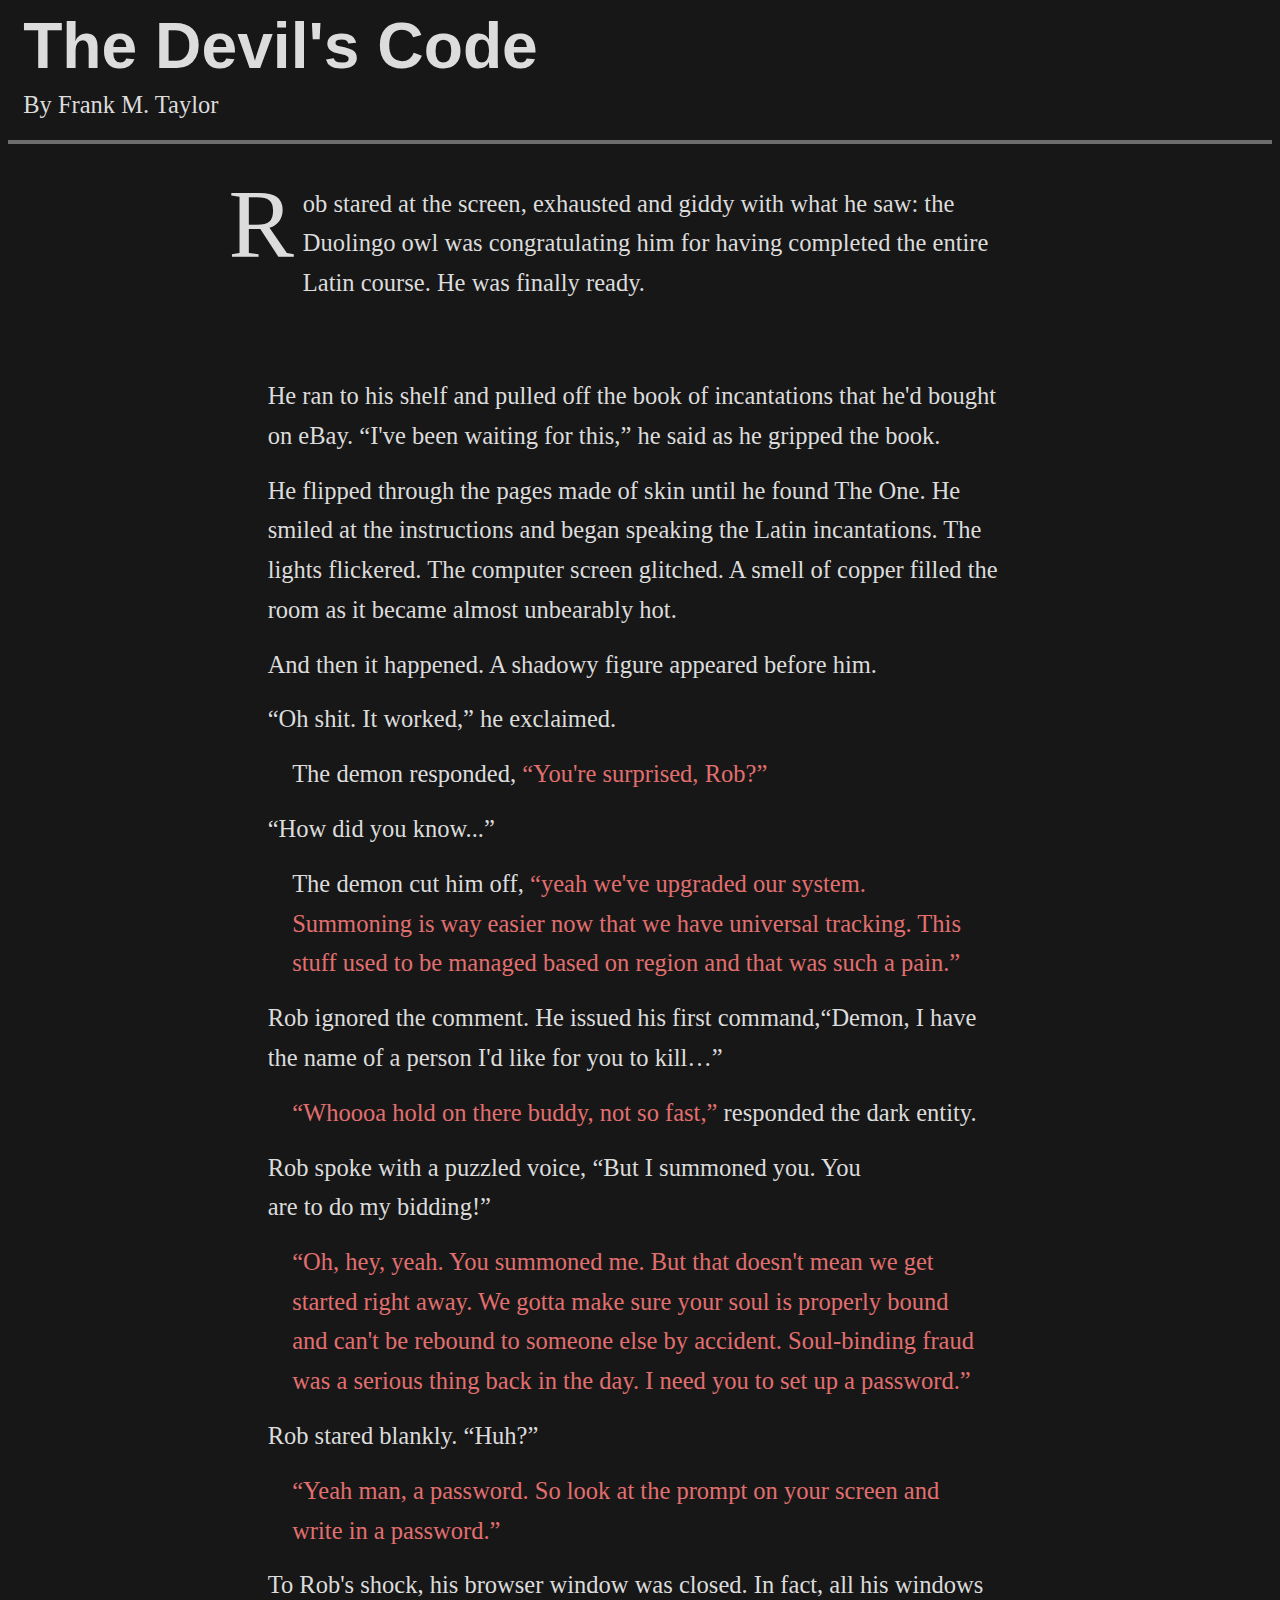
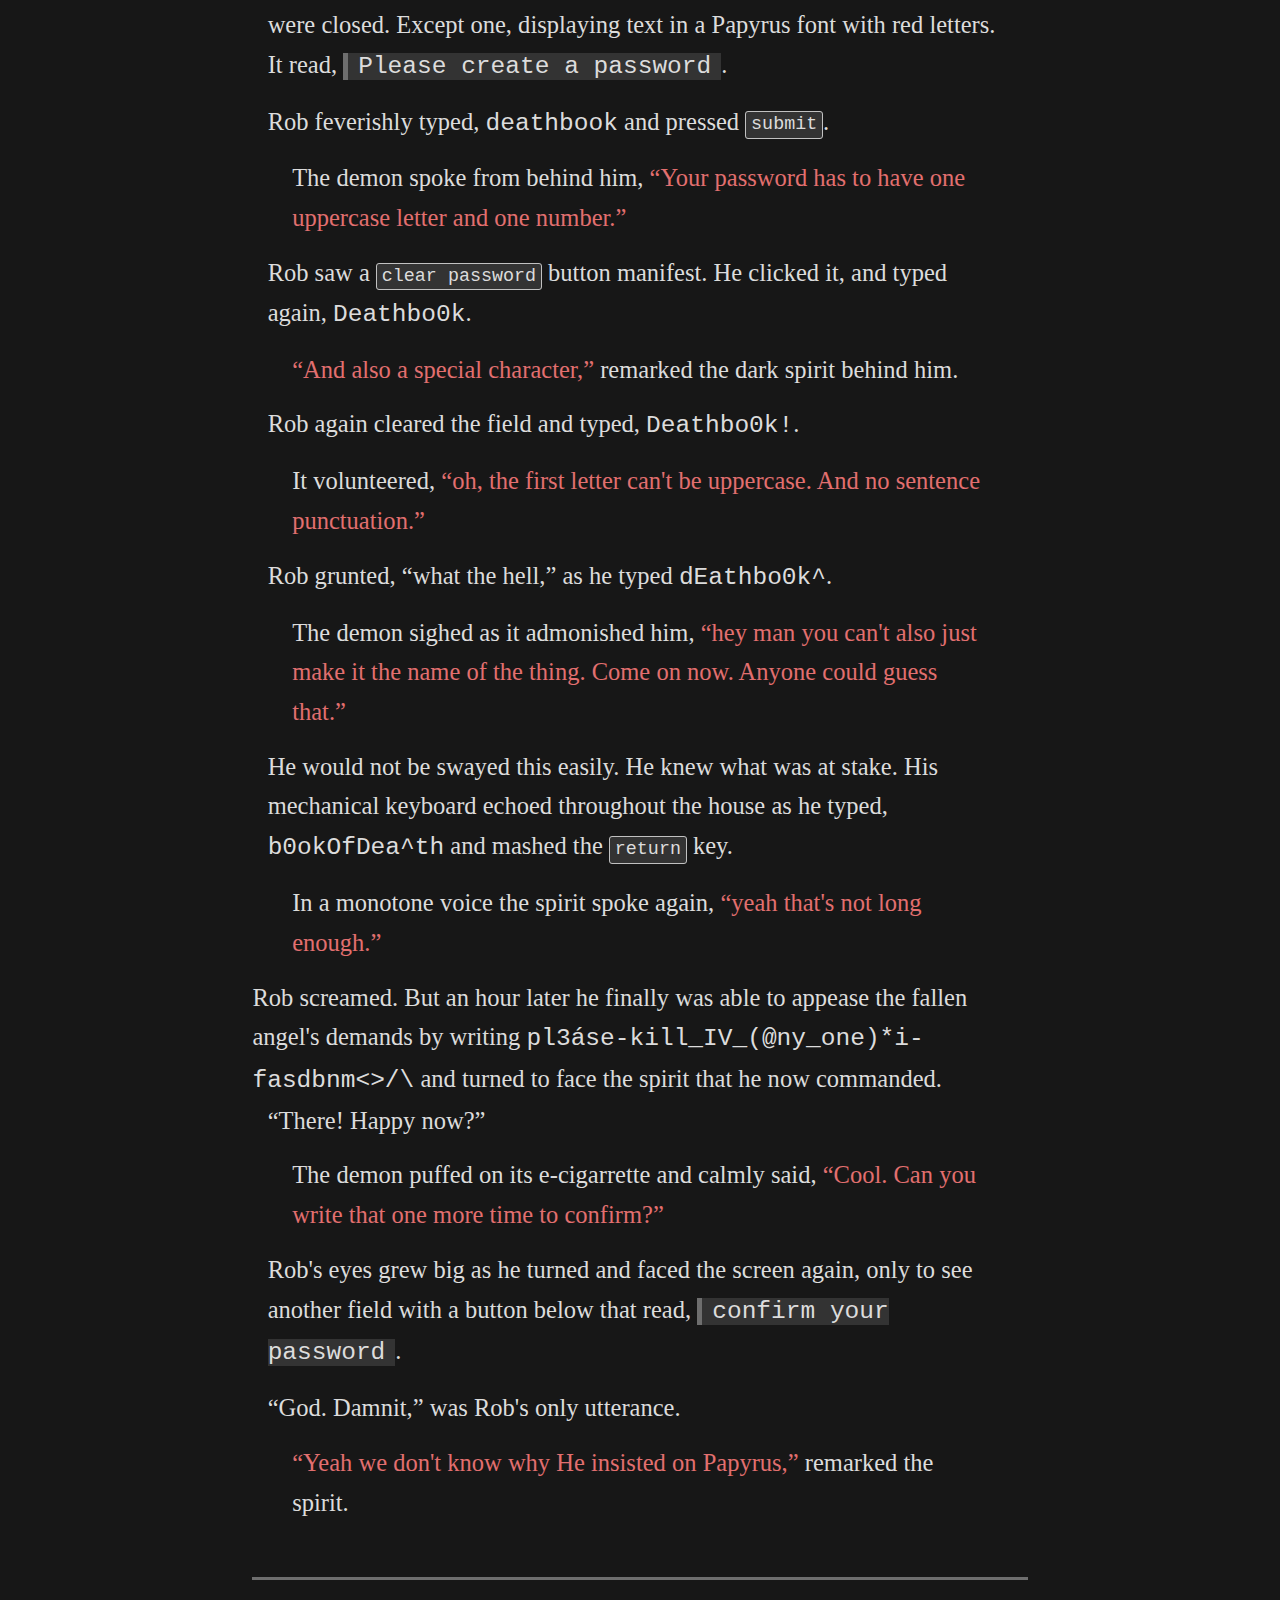
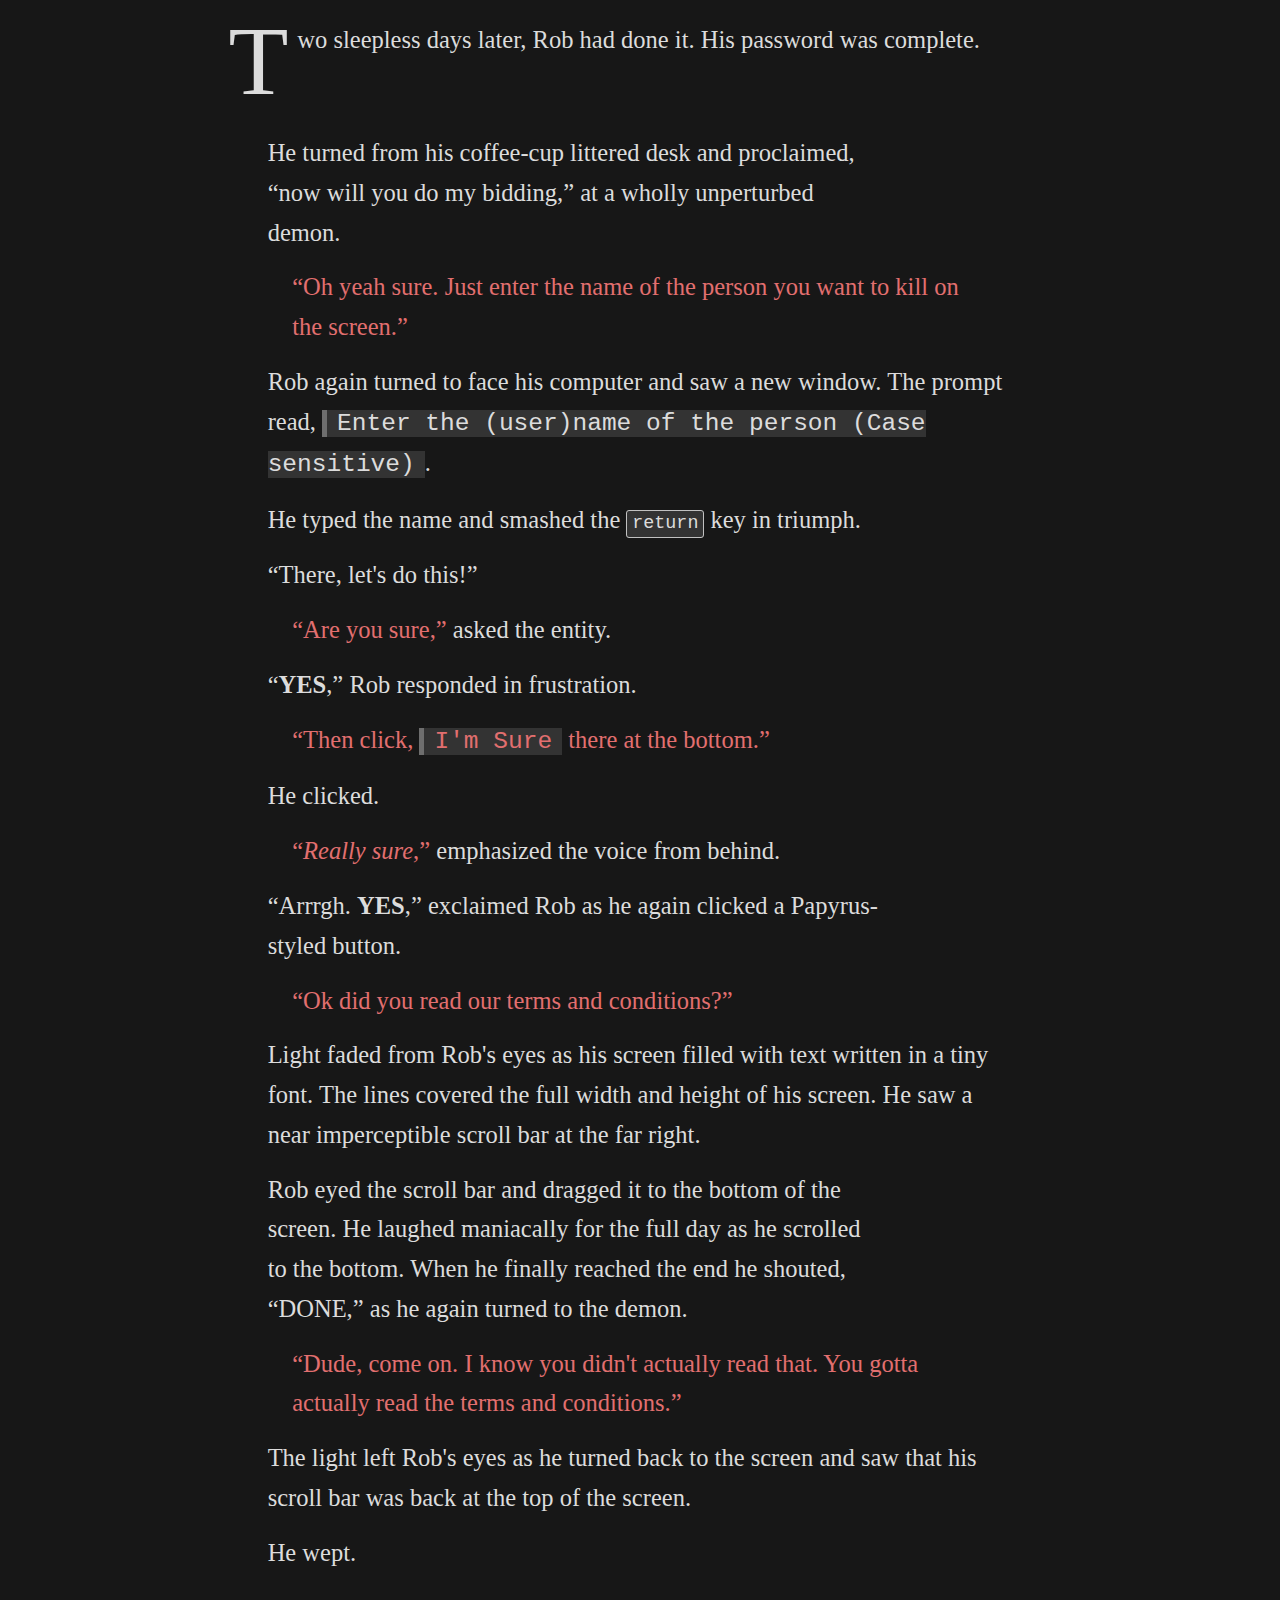
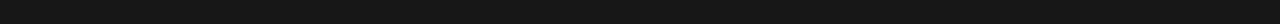
==== the-devils-code/index.html @ 867f1b83 "adds stories with styles" ====
<!DOCTYPE html>
<html lang="en">
    <head>
        <title>The Devil's Code | A short story | Frank M. Taylor</title>
        <link rel="stylesheet" href="/assets/main.css" />
        <link rel="stylesheet" href="/assets/devils-code.css" />

        <!-- Google tag (gtag.js) -->
        <script async src="https://www.googletagmanager.com/gtag/js?id=G-2Q5PYZMC2J"></script>
        <script>
        window.dataLayer = window.dataLayer || [];
        function gtag(){dataLayer.push(arguments);}
        gtag('js', new Date());

        gtag('config', 'G-2Q5PYZMC2J');
        </script>

    </head>
    <body>
        <header class="g-header">
            <hgroup class="g-header__group">
                <h1 class="g-header__title">The Devil's Code</h1>
                <p class="g-header__author">By Frank M. Taylor</p>
                <script data-name="BMC-Widget" data-cfasync="false" src="https://cdnjs.buymeacoffee.com/1.0.0/widget.prod.min.js" data-id="paceaux" data-description="Support me on Buy me a coffee!" data-message="Moar dream juice plz" data-color="#e26f6f" data-position="Right" data-x_margin="12" data-y_margin="12"></script>

            </hgroup>
        </header>
        <main class="main">
            <section class="story">
                <article class="story__part story__part--1">
                    <p>Rob stared at the screen, exhausted and giddy with what he saw: the Duolingo owl was congratulating him for having completed the entire Latin course. He was finally ready. </p>
                    <p>He ran to his shelf and pulled off the book of incantations that he'd bought on eBay. <q>I've been waiting for this,</q> he said as he gripped the book. </p>
                    <p>He flipped through the pages made of skin until he found The One. He smiled at the instructions and began speaking the Latin incantations. The lights flickered. The computer screen glitched. A smell of copper filled the room as it became almost unbearably hot. </p>
                    <p>And then it happened. A shadowy figure appeared before him.</p>
                    <p class="story__dialog story__dialog--rob"><q>Oh shit. It worked,</q> he exclaimed.</p>
                    <p class="story__dialog story__dialog--demon">The demon responded, <q>You're surprised, Rob?</q></p>
                    <p class="story__dialog story__dialog--rob"><q>How did you know...</q></p>
                    <p class="story__dialog story__dialog--demon">The demon cut him off, <q>yeah we've upgraded our system. Summoning is way easier now that we have universal tracking. This stuff used to be managed based on region and that was such a pain.</q></p>
                    <p>Rob ignored the comment. He issued his first command,<q>Demon, I have the name of a person I'd like for you to kill&hellip;</q></p>
                    <p class="story__dialog story__dialog--demon"><q>Whoooa hold on there buddy, not so fast,</q> responded the dark entity. </p>
                    <p class="story__dialog story__dialog--rob">Rob spoke with a puzzled voice, <q>But I summoned you. You are to do my bidding!</q></p>
                    <p class="story__dialog story__dialog--demon"><q>Oh, hey, yeah. You summoned me. But that doesn't mean we get started right away. We gotta make sure your soul is properly bound and can't be rebound to someone else by accident. Soul-binding fraud was a serious thing back in the day. I need you to set up a password.</q></p>
                    <p class="story__dialog story__dialog--rob">
                    Rob stared blankly. <q>Huh?</q>
                    </p>
                    <p class="story__dialog story__dialog--demon">
                    <q>Yeah man, a password. So look at the prompt on your screen and write in a password.</q>
                    </p>
                    <p>
                    To Rob's shock, his browser window was closed. In fact, all his windows were closed. Except one, displaying text in a Papyrus font with red letters. It read, <samp>Please create a password</samp>.
                    </p>
                    <p>
                    Rob feverishly typed, <code>deathbook</code> and pressed <kbd>submit</kbd>. 
                    </p>

                    <p class="story__dialog story__dialog--demon"">
                    The demon spoke from behind him, <q>Your password has to have one uppercase letter and one number.</q>
                    </p>

                    <p>
                    Rob saw a <kbd>clear password</kbd> button manifest. He clicked it, and typed again, <code>Deathbo0k</code>.
                    </p>

                    <p class="story__dialog story__dialog--demon"">
                    <q>And also a special character,</q> remarked the dark spirit behind him. 
                    </p>

                    <p>
                    Rob again cleared the field and typed, <code>Deathbo0k!</code>.
                    </p>

                    <p class="story__dialog story__dialog--demon">
                    It volunteered, <q>oh, the first letter can't be uppercase. And no sentence punctuation.</q>
                    </p>

                    <p class="story__dialog story__dialog--rob">
                    Rob grunted, <q>what the hell,</q> as he typed <code>dEathbo0k^</code>.
                    </p>

                    <p class="story__dialog story__dialog--demon">
                    The demon sighed as it admonished him, <q>hey man you can't also just make it the name of the thing. Come on now. Anyone could guess that.</q>
                    </p>

                    <p>
                    He would not be swayed this easily. He knew what was at stake. His mechanical keyboard echoed throughout the house as he typed, <code>b0okOfDea^th</code> and mashed the <kbd>return</kbd> key. 
                    </p>

                    <p class="story__dialog story__dialog--demon">
                    In a monotone voice the spirit spoke again, <q>yeah that's not long enough.</q>
                    </p>

                    Rob screamed. But an hour later he finally was able to appease the fallen angel's demands by writing <code>pl3áse-kill_IV_(@ny_one)*i-fasdbnm<>/\</code> and turned to face the spirit that he now commanded. 

                    <p class="story__dialog story__dialog--rob">
                    <q>There! Happy now?</q>
                    </p>

                    <p class="story__dialog story__dialog--demon">
                    The demon puffed on its e-cigarrette and calmly said, <q>Cool. Can you write that one more time to confirm?</q>
                    </p>
                    <p>
                    Rob's eyes grew big as he turned and faced the screen again, only to see another field with a button below that read, <samp>confirm your password</samp>.
                    </p>
                    <p>
                    <q>God. Damnit,</q> was Rob's only utterance. 
                    </p>
                    <p class="story__dialog story__dialog--demon">
                    <q>Yeah we don't know why He insisted on Papyrus,</q> remarked the spirit. 
                    </p>
                    </article>
                    <article class="story__part story__part--2">
                    <p>
                        Two sleepless days later, Rob had done it. His password was complete. 
                    </p>
                    <p class="story__dialog story__dialog--rob">
                        He turned from his coffee-cup littered desk and proclaimed, <q>now will you do my bidding,</q> at a wholly unperturbed demon. 

                    </p>
                    <p class="story__dialog story__dialog--demon">
<q>Oh yeah sure. Just enter the name of the person you want to kill on the screen.</q>

                    </p>
                    <p>
Rob again turned to face his computer and saw a new window. The prompt read, <samp>Enter the (user)name of the person (Case sensitive)</samp>.

                    </p>
                    <p>
He typed the name and smashed the <kbd>return</kbd> key in triumph. 

                    </p>
                    <p class="story__dialog story__dialog--rob">
<q>There, let's do this!</q>
                    </p>
                    <p class="story__dialog story__dialog--demon">
<q>Are you sure,</q> asked the entity. 
                    </p>
                    <p class="story__dialog story__dialog--rob">
<q><strong>YES</strong>,</q> Rob responded in frustration.
                    </p>
                    <p class="story__dialog story__dialog--demon">
<q>Then click, <samp>I'm Sure</samp> there at the bottom.</q>
                    </p>
                    <p>
He clicked. 
                    </p>
                    <p class="story__dialog story__dialog--demon">
<q><em>Really sure</em>,</q> emphasized the voice from behind.

                    </p>
                    <p class="story__dialog story__dialog--rob">
<q>Arrrgh. <b>YES</b>,</q> exclaimed Rob as he again clicked a Papyrus-styled button. 
                    </p>
                    <p class="story__dialog story__dialog--demon">
<q>Ok did you read our terms and conditions?</q>

                    </p>
                    <p>
Light faded from Rob's eyes as his screen filled with text written in a tiny font. The lines covered the full width and height of his screen. He saw a near imperceptible scroll bar at the far right.
                    </p>
                    <p class="story__dialog story__dialog--rob">
Rob eyed the scroll bar and dragged it to the bottom of the screen.  He laughed maniacally for the full day as he scrolled to the bottom. When he finally reached the end he shouted, <q>DONE,</q> as he again turned to the demon. 

                    </p>
                    <p class="story__dialog story__dialog--demon">
<q>Dude, come on. I know you didn't actually read that. You gotta actually read the terms and conditions.</q>

                    </p>
                    <p>
The light left Rob's eyes as he turned back to the screen and saw that his scroll bar was back at the top of the screen.

                    </p>
                    <p>
He wept. 

                    </p>
                </article>
            </section>
        </main>
        <footer class="g-footer">
            <small>Copyright and all rights reserved.</small>
        </footer>
    </body>

</html>
---- assets/main.css ----
:root {
/*===== 
    #Color #Palette #Variables
    Variables follow convention found here: https://codepen.io/paceaux/pen/XdxQza
    Color is a dark, dark gray rgb (55, 55, 55). All grays and base line styles are multiples of this
    Using a "base value", all colors are a multiple of 55
=====*/
    --colorNeutralDarker: rgb(55,55,55);                    /*base:           #373737;    hsl(22%, 22%, 22%) */
    --colorNeutralDark: rgb(110,110,110);                   /*  base * 2:  #6e6e6e;      hsl(0, 0%, 43%) */
    --colorNeutral: rgb(165,165,165);                       /* base * 3:   #a5a5a5;      hsl(0, 0%, 65%) */
    --colorNeutralLight: rgb(192.5,192.5,192.5);            /*base * 3.5: #c1c1c1;      hsl(0, 0%, 75%) */
    --colorNeutralLighter: rgb(220,220,220);                /*  base * 4:    #dcdcdc;       hsl(0, 0%, 86%) */
    --colorCool: rgb(110,165,220);                          /*   #6ea5dc; hsl(210, 61%, 65%);  */
    --colorCoolDarker: rgb(110,165,193);                    /* #6ea5c1;  hsl (200,40%,59%) */

/*===== 
    #Color #Link #Border #Variables
    Variables follow convention found here: https://gist.github.com/paceaux/8638765e747f5bd6387b721cde99e066#sassscssstylus-naming
=====*/
    --baseTextColor: var(--colorNeutralDarker);
    --baseEditorialTextColor: var(--colorNeutralDark);
    --baseLinkColor: var(--colorCool);
    --baseLinkColorHover: var(--colorCoolDarker);
    --baseInlineBorderColor: var(--colorNeutralLight);

    --baseTextLineColor: var(--baseTextColor);
    --alertTextLineColor: rgb(255, 0, 0);

    --baseQuoteBackgroundColor: 165, 165, 165, ;

/*===== 
    #LineHeight #Variables
=====*/
    --baseLineHeight: 1.618;
    --smallLineHeight: 1.2;

/*===== 
    #Body #Size #Paragraph #content-flow #Variables
=====*/
    --biggestTextSize:  1.3em;
    --biggerTextSize: 1.2em;
    --bigTextSize: 1.1em;
    --baseTextSize: 1em;
    --smallTextSize: .8em;
    --smallerTextSize: .75em;
    --smallestTextSize: .618em;

/*===== 
    #Heading #Title #Size #Variables
    The small title sizes use the big text sizes; so they overlap
    They're here, though, so that, if desired, we can deviate and not have them overlap
=====*/
    --biggestTitleSize: 2.617924em; /* (16 x 1.618) x 1.618 */
    --bigTitleSize: 1.618em;
    --baseTitleSize: 1.5em;
    --smallTitleSize: var(--biggestTextSize);
    --smallerTitleSize: var(--biggerTextSize);
    --smallestTitleSize: var(--bigTextSize);

/*===== 
    #Spacing #Text #Size #Variables
    rem for left-right, for consistent alignment.
    em for top/bottom, so the spacing is relative to font-size  
=====*/
    --bigSpacingHorizontal: 1.618rem;
    --baseSpacingHorizontal: .618rem;

    --bigSpacingVertical: 1.618em;
    --baseSpacingVertical: .618em;

/*===== 
    #Font #FontFamilies #Typeface #Code #Heading #Paragraphs #Variables
    base is meant to be what's applied to the majority of body copy
    title could also be called "headline", but would be  w/ other vars
=====*/
    --baseFontFamily: Georgia, 'Times New Roman', serif;
    --titleFontFamily: Helvetica, Arial, sans-serif;
    --codeFontFamily: monospace;

/*===== 
    #Font #Weight #Variables
    though font-weight ranges from 100 - 900, "normal" is 400 and the ends
         are a difference of 300 .
    So the "est" weights are the extremes, with room to add 
        light, lighter, heavy, heavier. 
    Recommend adding "ultra" if the weight is > 700
=====*/
    --lightestFontWeight: 100;
    --baseFontWeight: 400;
    --heaviestFontWeight: 700;

/*===== 
    #font #style #Variables
    Oblique will use the existing font and put the glyphs at an angle
    Alternate will look for a font labelled with an italic face
    If the browser doesn't have a labelled italic font, it synthesizes oblique
=====*/
    --shiftedFontVoice: oblique 15deg;
    --baseFontVoice: normal;
    --alternateFontVoice: italic;

/*===== 
    #font #quotes #border #Variables
    These are the default quotes for English. Change these quotes-as needed for other languages
    "secondary" quotes are nested quotes. e.g. <blockquote><blockquote>
    the CSS properties 'open-quote', 'close-quote' will use the primary open and primary close quotes listed here
=====*/
    --baseTextQuotes: "\201C""\201D""\2018""\2019"; /*Primary open, primary close, secondary open, secondary close*/
    --baseQuoteBorder: 10px solid var(--colorNeutralLighter);
    --smallQuoteBorder: 5px solid var(--colorNeutralLight);

/*===== 
    #font #text #interactions #Variables
    Interactions could/should include
        idle: not being used, but an indicator that it can be
        interest: a user has shown desire to interact (e.g. hover or focus)
        active: a user is currently interacting
=====*/
    --idleTextLineStyle: dotted;
    --activeTextLineStyle: solid;
    --idleTextDecoration: var(--idleTextLineStyle) underline 2px;
}

html {
    color: var(--baseTextColor);
    font-family: var(--baseFontFamily);
    font-size: calc(.5vw + 1rem); /* the font-size can scale up as the browser window gets larger, but doesn't get hard to read when the browser window shrinks*/
    line-height: var(--baseLineHeight);
}


/*=====
  #Everything
=====*/

h1,
h2,
h3,
h4,
h5,
h6,
p,
ul,
ol,
dl,
pre {
    line-height: var(--baseLineHeight);
    margin: 0 var(--baseSpacingHorizontal);
}


/*=====
  #Headings
=====*/

h1,
h2,
h3,
h4,
h5,
h6 {
    font-family: var(--titleFontFamily);
    font-weight: var(--heaviestFontWeight);
    line-height: var(--smallLineHeight);
    margin-bottom: calc(1.618vmin - 1vmax + .35em); /* increases margin as screen width gets smaller */
}

h1 {
    font-size: var(--biggestTitleSize);
}

h2 {
    font-size: var(--bigTitleSize);
}

h3 {
    font-size: var(--baseTitleSize);
}

h4 {
    font-size: var(--smallTitleSize);
}

h5 {
    font-size: var(--smallerTitleSize);
}

h6 {
    font-size: var(--smallestTitleSize);
}


/*=====
  #Lists
=====*/

ul,
ol,
dl,
menu {
    padding: var(--baseSpacingVertical) var(--baseSpacingHorizontal);
}

li {
    text-indent: -.9em; /*this brings the left text aligned with the text of a <dd> element*/
    line-height: var(--baseLineHeight);
    padding: 0;
    margin: 0 0 0 var(--baseSpacingHorizontal);
}

li {
    list-style-position: inside;
}

nav li,
menu li {
    text-indent: 0;
    list-style-type: none;
    margin: 0;
}

dt {
    text-indent: calc(-1 * var(--baseSpacingHorizontal));
}

dd {
    margin: 0;
    padding: 0 var(--baseSpacingHorizontal);
}


/*=====
  #Paragraphs #Blocks
=====*/

hr {
    color: var(--colorNeutral);
    border-width: .0625em;
    border-style: solid;
    margin: var(--bigSpacingVertical) var(--baseSpacingHorizontal);
}

p,
blockquote {
    line-height: var(--baseLineHeight);
}

p {
    font-size: var(--baseTextSize);
    margin-bottom: var(--baseSpacingVertical);
}

blockquote,
q {
    quotes: var(--baseTextQuotes);
}

blockquote::before,
q::before {
    content: open-quote;
}

/* Credit where it's due:
    https://css-tricks.com/snippets/css/simple-and-nice-blockquote-styling/
*/
blockquote {
    background: rgba(var(--baseQuoteBackgroundColor) 0.15);
    border-left: var(--baseQuoteBorder);
    margin: var(--bigSpacingVertical) var(--baseSpacingHorizontal);
    padding: var(--baseSpacingVertical) var(--baseSpacingHorizontal);
}

blockquote::before,
blockquote::after {
    color: var(--colorNeutralLight);
    font-size: 4em;
    line-height: 0.1em;
    vertical-align: -0.5em;
}

blockquote::before {
    margin-right: var(--baseSpacingHorizontal);
}

blockquote::after {
    content: no-close-quote;
}

q::after {
    content: close-quote;
}


/*=====
  #Content-Flow
=====*/

em,
i,
cite {
    font-style: var(--alternateFontVoice);
}

strong,
b {
    font-weight: var(--heaviestFontWeight);
}

cite {
    display: block;
    text-align: right;
}

small,
sub,
sup {
    font-size: var(--smallestTextSize);
    line-height: 1;
}

sub {
    vertical-align: sub;
}

sup {
    vertical-align: super;
}


/*=====
  #Content-Flow #editorial
=====*/

s,
strike,
del,
ins {
    color: var(--baseEditorialTextColor);
}

s,
strike,
del {
    text-decoration: line-through;
}

ins,
del {
    background-color: rgba(220, 220, 220, 0.25);
}

ins {
    text-decoration: none;
}

/* U is for misspelled words. Invite user to make a correction */
u {
    text-decoration: var(--idleTextDecoration);
    text-decoration-color: var(--alertTextLineColor);
}

/*
mark and selection should be different so user knows which one they've selected.
*/

/* hue: 120, saturation: 44%, lightness: 75%  */
mark {
    background-color: rgba(165, 220, 165, 0.9);
}

/*hue: 180, saturation: 44%, lightness: 75%*/
::selection {
    background-color: rgba(165, 220, 220, 0.9);
}

/* Because mark and selection have same saturation and brightenss, a selected <mark> won't stand out
    A hue between 120 and 180 seems to stand out the best in all colorblind tests, too
    hue: 150, saturation: 44%, lightness: 65%
 */
mark::selection {
    background-color: rgba(126, 205, 166, 0.9);
}

/* dfn and dt both do the same thing: denote a term to be defined */
dfn,
dt {
    font-style: var(--shiftedFontVoice);
    font-weight: var(--heaviestFontWeight);
    text-transform: capitalize;
}

abbr {
    text-transform: uppercase;
    text-decoration: none;
}

/* an abbreviation with a title should invite a user to hover over it*/
abbr[title] {
    text-decoration: var(--idleTextDecoration);
}


/*=====
#Content-flow #Code
=====*/

pre,
code,
var,
samp,
data {
    font-family: var(--codeFontFamily);
}

kbd,
samp,
data {
    background-color: rgba(var(--baseQuoteBackgroundColor) 0.2);
}

kbd {
    font-size: var(--smallerTextSize);
    padding: .25ex .5ex;
    border: 1px solid  var(--baseInlineBorderColor);
    border-radius: 3px;
}

/*Treat samp like a mini blockquote. because basically you're quoting what the computer would do*/
samp,
data {
    padding: 0 10px;
}

var,
data {
    font-style: var(--alternateFontVoice);
}

samp {
    border-left: var(--smallQuoteBorder);
}

pre {
    font-size: var(--smallerTextSize);
    line-height: var(--smallLineHeight);
    padding: var(--baseSpacingVertical) var(--baseSpacingHorizontal);
    border: 1px solid var(--baseInlineBorderColor);
    border-radius: 2px;
    overflow: scroll;
}


/*=====
  #Ruby
=====*/

ruby {
    display: ruby;
    position: relative;
    margin:0 .5ex;
    -webkit-ruby-position: before;
    ruby-position: over;
    ruby-position: before;
}

rtc, rbc {
    font-size: inherit;
    line-height: 1;
    ruby-align: start;
}

rt {
    display: ruby-text;
    font-size: .7em;
}

rt + rt {
    margin-left: .5ex;
}

rtc > bdo {
    display: -webkit-ruby-text-container;
    display: ruby-base-container;
}

/*complex ruby for chrome and Edge*/
/*only FF has "complete" ruby support*/
@supports (ruby-align: left) or ( not (display:ruby-base-container))  {

    ruby {
        display:inline-flex;
        flex-direction: column;
        vertical-align: 1em;
        line-height: 1;
    }

    rtc, rt {
        order: -1;
        flex-grow: 1;
        flex-shrink: 0;
    }

    rtc {
        display: inline-flex;
    }
}

/*Edge fixes*/
@supports  ((ruby-align: left)) {

    rtc {
        justify-content: space-between;
    }

    rt {
        display: inline-flex;
    }
}


/*=====
#Links
=====*/

a {
    color: var(--baseLinkColor);
    text-decoration: none;
    border-bottom: 1px var(--idleTextLineStyle) transparent;
    transition: all .3s ease-in-out;
}

a:hover,
a:focus {
    color: var(--baseLinkColorHover);
    border-color: var(--baseLinkColorHover);
    outline: none;
}

a:active {
    border-style: var(--activeTextLineStyle);
}


/*==========
#Table
==========*/

table {
    font-size:  var(--smallTextSize);
}

caption {
    font-size:  var(--baseTextSize);
    text-transform: capitalize;
    font-style: var(--alternateFontVoice);
}

th, td {
    text-align: left;
    vertical-align: middle;
    line-height: var(--smallLineHeight);
    padding: .4em var(--baseSpacingHorizontal);
}

th {
    font-family: var(--titleFontFamily);
    font-weight: var(--heaviestFontWeight);
    font-size: var(--smallTitleSize); /*treat th in a body as h4*/
}

thead th,
tfoot th {
    font-size: var(--baseTitleSize); /*treat th in header/footer as h3*/
}
---- assets/devils-code.css ----
:root {
/*===== 
    #Color #Palette #Variables
    Variables follow convention found here: https://codepen.io/paceaux/pen/XdxQza
    Color is a dark, dark gray rgb (55, 55, 55). All grays and base line styles are multiples of this
    Using a "base value", all colors are a multiple of 55
=====*/
    --colorNeutralDarkest: rgb(23, 23, 23);
                   /* #6ea5c1;  hsl (200,40%,59%) */

/*===== 
    #Color #Link #Border #Variables
    Variables follow convention found here: https://gist.github.com/paceaux/8638765e747f5bd6387b721cde99e066#sassscssstylus-naming
=====*/
    --baseTextColor: var(--colorNeutralLighter);
    --baseEditorialTextColor: var(--colorNeutralLighter);
    --baseLinkColor: var(--colorCool);
    --baseLinkColorHover: var(--colorCoolDarker);
    --baseInlineBorderColor: var(--colorNeutralLight);


    --baseQuoteBackgroundColor: 165, 165, 165, ;

    --baseFontFamily: Georgia, 'Times New Roman', serif;
    --titleFontFamily: Helvetica, Arial, sans-serif;


/*===== 
    #font #quotes #border #Variables
    These are the default quotes for English. Change these quotes-as needed for other languages
    "secondary" quotes are nested quotes. e.g. <blockquote><blockquote>
    the CSS properties 'open-quote', 'close-quote' will use the primary open and primary close quotes listed here
=====*/
    --baseQuoteBorder: 10px solid var(--colorNeutralDarker);
    --smallQuoteBorder: 5px solid var(--colorNeutralDark);


}

html {
    font-size: clamp(1.2rem, calc(.666vw + 1rem), 39px); /* the font-size can scale up as the browser window gets larger, but doesn't get hard to read when the browser window shrinks*/
}

blockquote,
q {
    quotes: var(--baseTextQuotes);
}

blockquote::before,
q::before {
    content: open-quote;
}

blockquote {
    background: rgba(var(--baseQuoteBackgroundColor) 0.15);
    border-left: var(--baseQuoteBorder);
    margin: var(--bigSpacingVertical) var(--baseSpacingHorizontal);
    padding: var(--baseSpacingVertical) var(--baseSpacingHorizontal);
}

blockquote::before,
blockquote::after {
    color: var(--colorNeutralLight);
    font-size: 4em;
    line-height: 0.1em;
    vertical-align: -0.5em;
}

h1, h2, p, q {
    transition: all .2s ease-in-out;
}

body {
    background-color: var(--colorNeutralDarkest);

}
.g-header {
    border-bottom: 4px solid var(--colorNeutralDark);
}

.g-header__title {
    margin-bottom: 0;
}

.g-footer {
    display: flex;
    flex-direction: row;
    justify-content: center;
}

.story {
    margin: 0 1.618rem;
}

@media screen and (min-width: 768px) {
    .story {
        margin: 0 19.1vw;
    }
}
.story__part {
    padding: var(--bigSpacingVertical) 0;
}
.story__part:nth-child(n+2) {
    border-top: 3px solid var(--colorNeutralDark);
}

.story__part p:first-child {
    font-size: var(--largerTextSize);
    margin-bottom: 3em;
}


.story__part p:first-child:first-letter {
  font-size: 4em;
  vertical-align: middle;

}

@media screen and (min-width: 768px) {
    .story__part p:first-child:first-letter {
    float: left;
    line-height: 0.65;
    margin: 0.1em 0.2ex 0.1em -1.6rem
    }
}

.story__dialog--rob {
    margin-right: 6rem;
}

.story__dialog--demon {
    margin-left: var(--bigSpacingHorizontal);
    margin-right: var(--bigSpacingHorizontal);
}

.story__dialog--demon q {
    color: hsl(0, 66%, 66%);
}
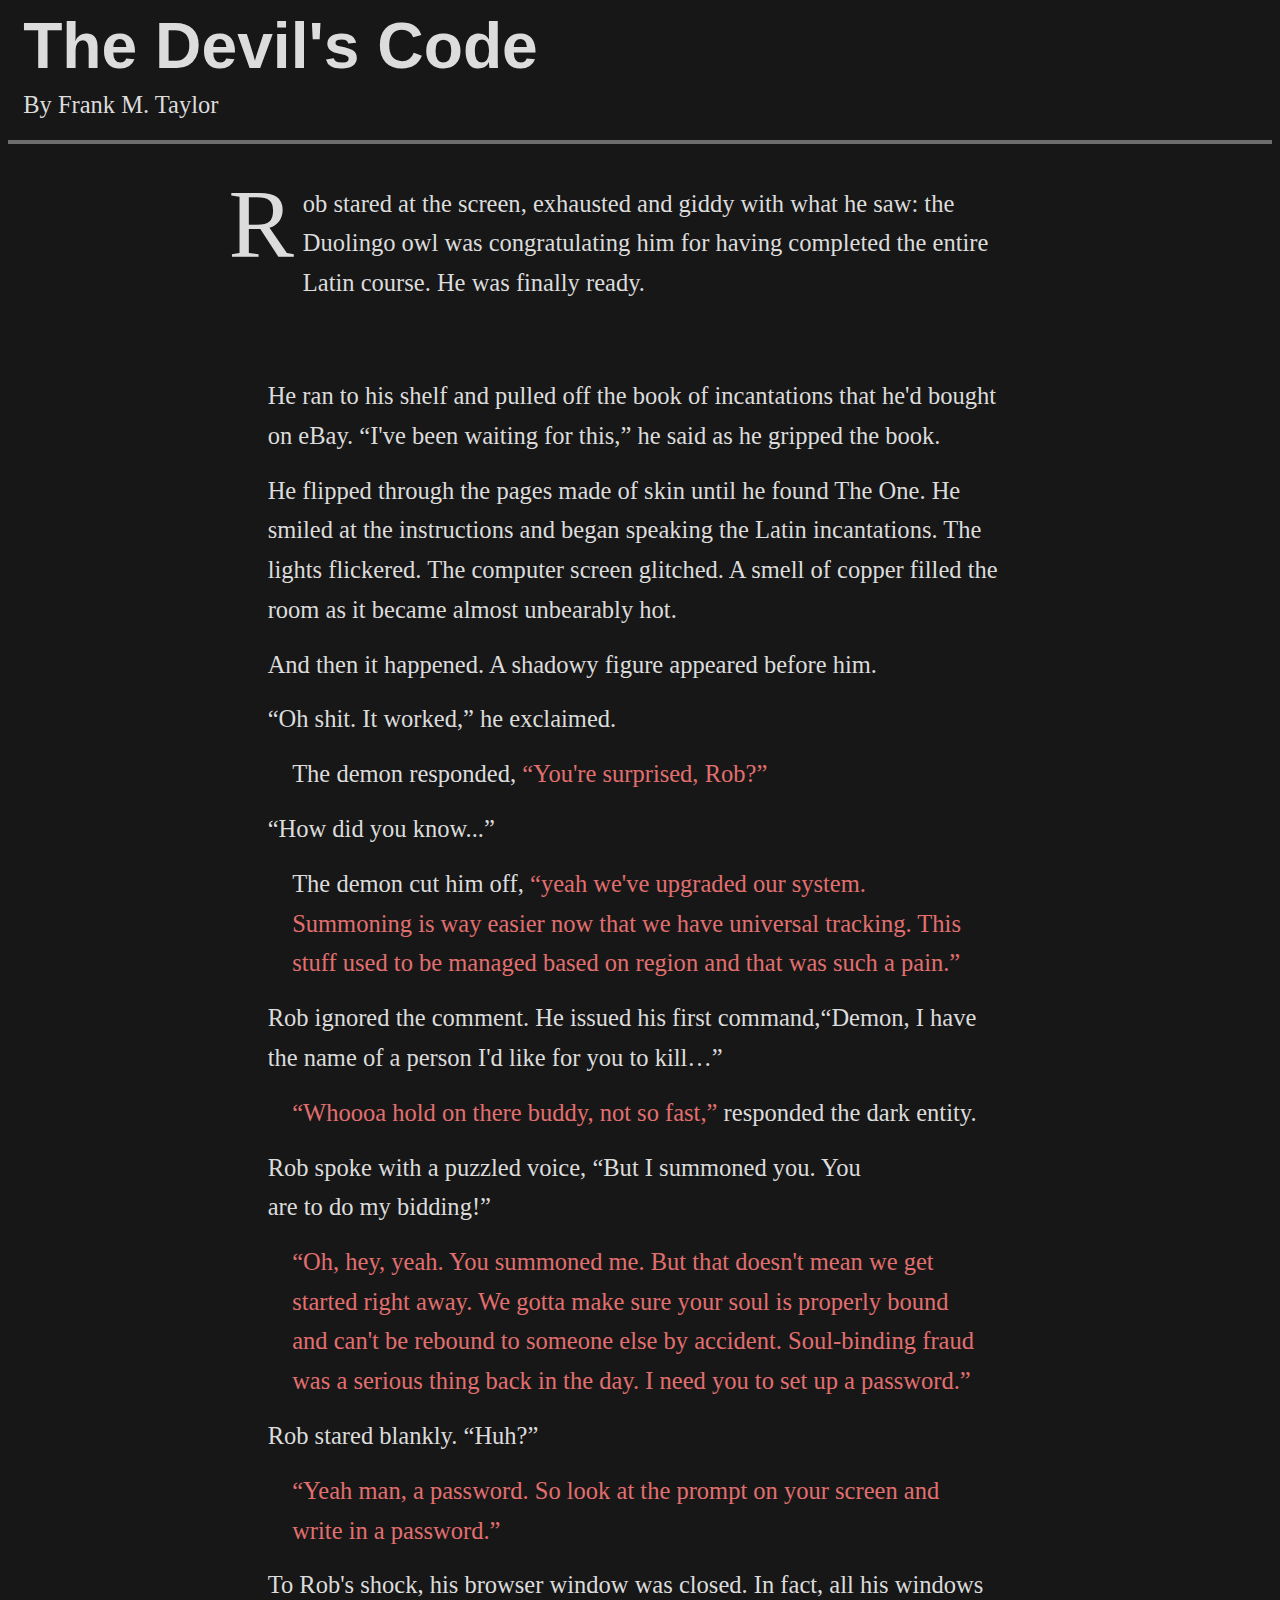
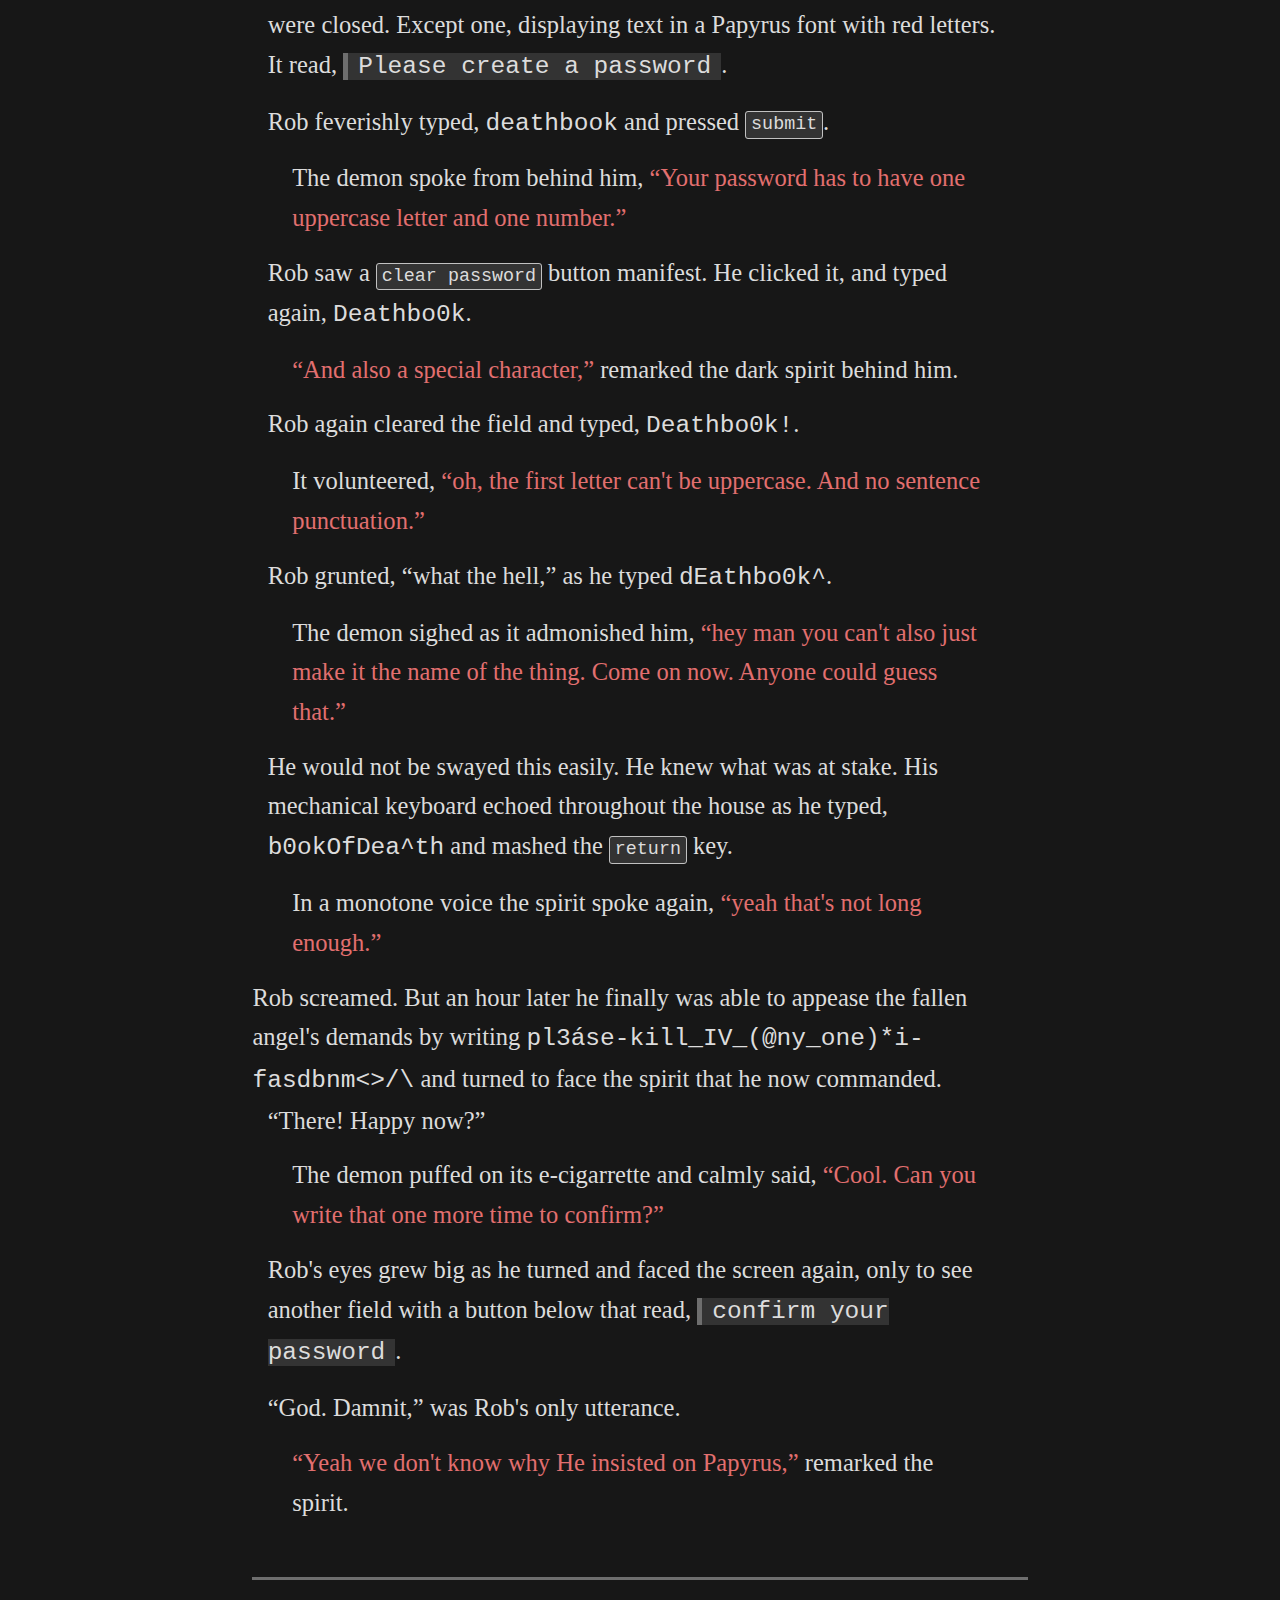
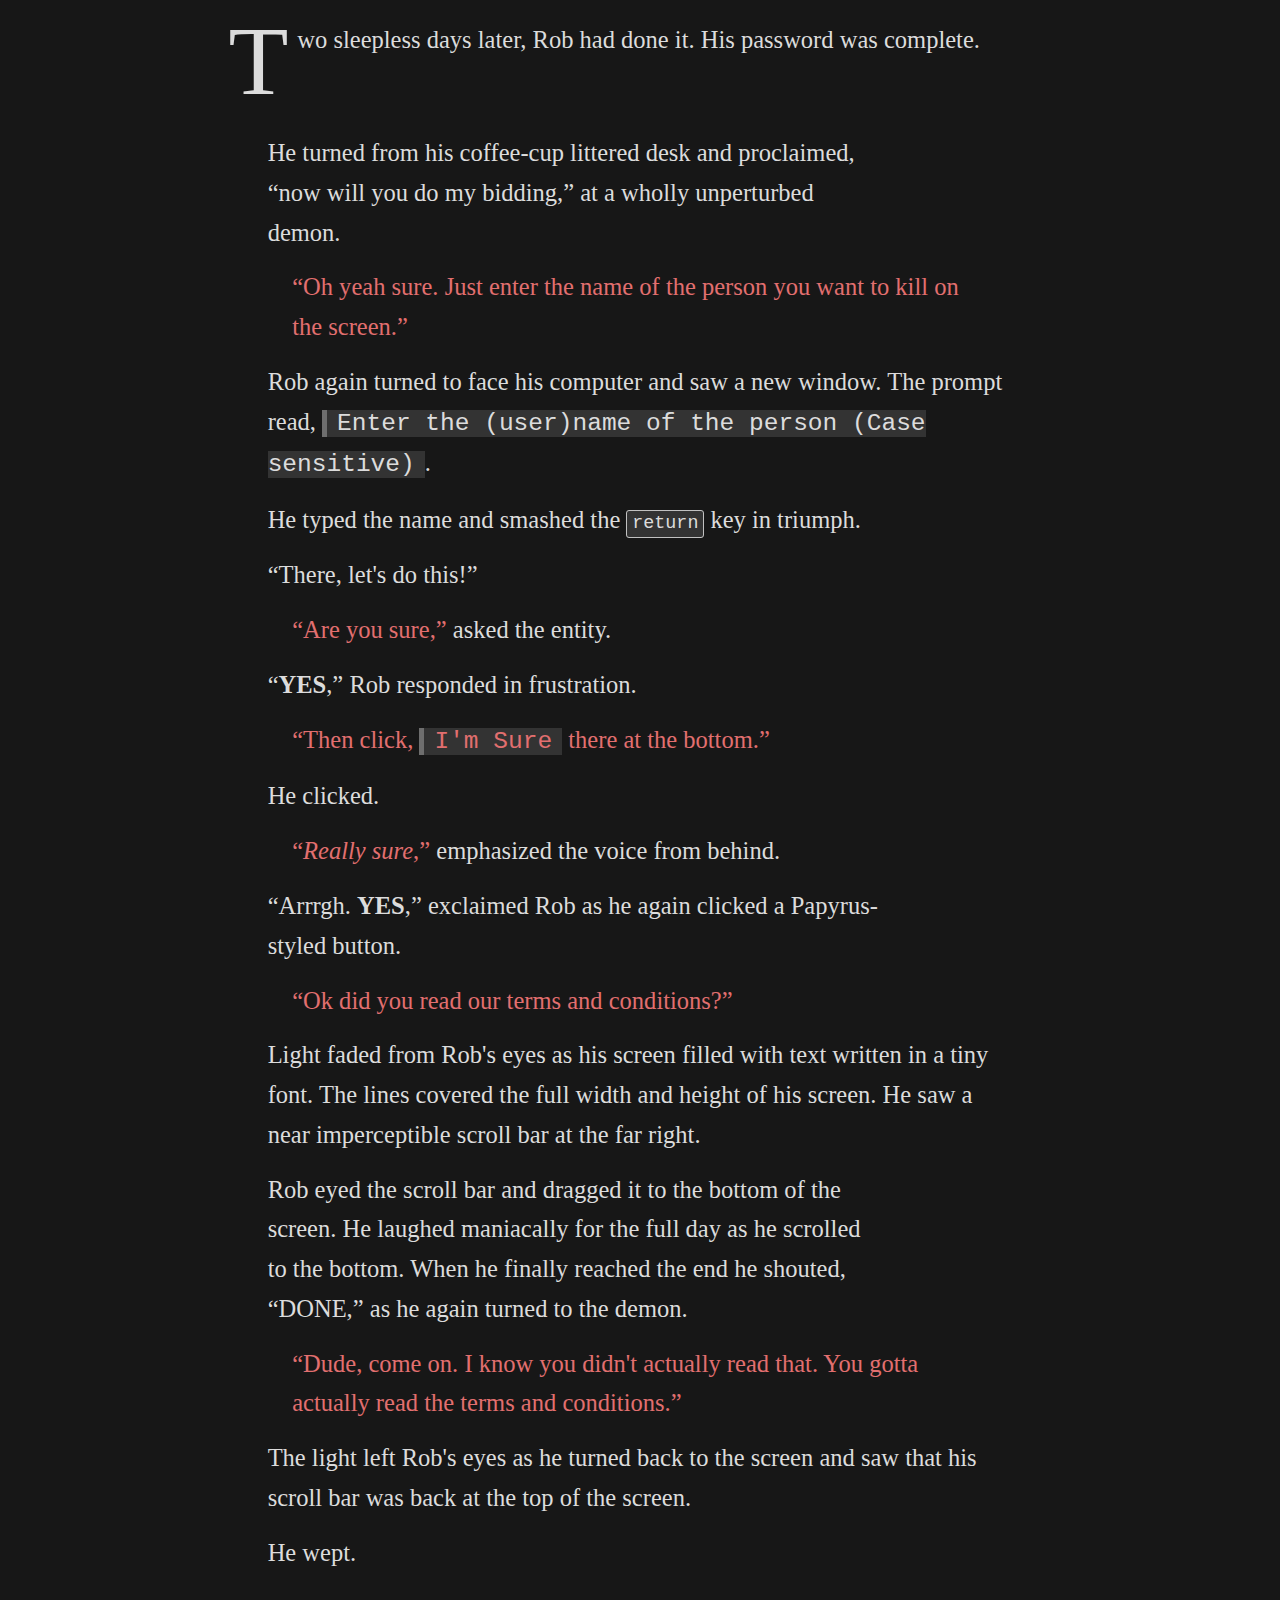
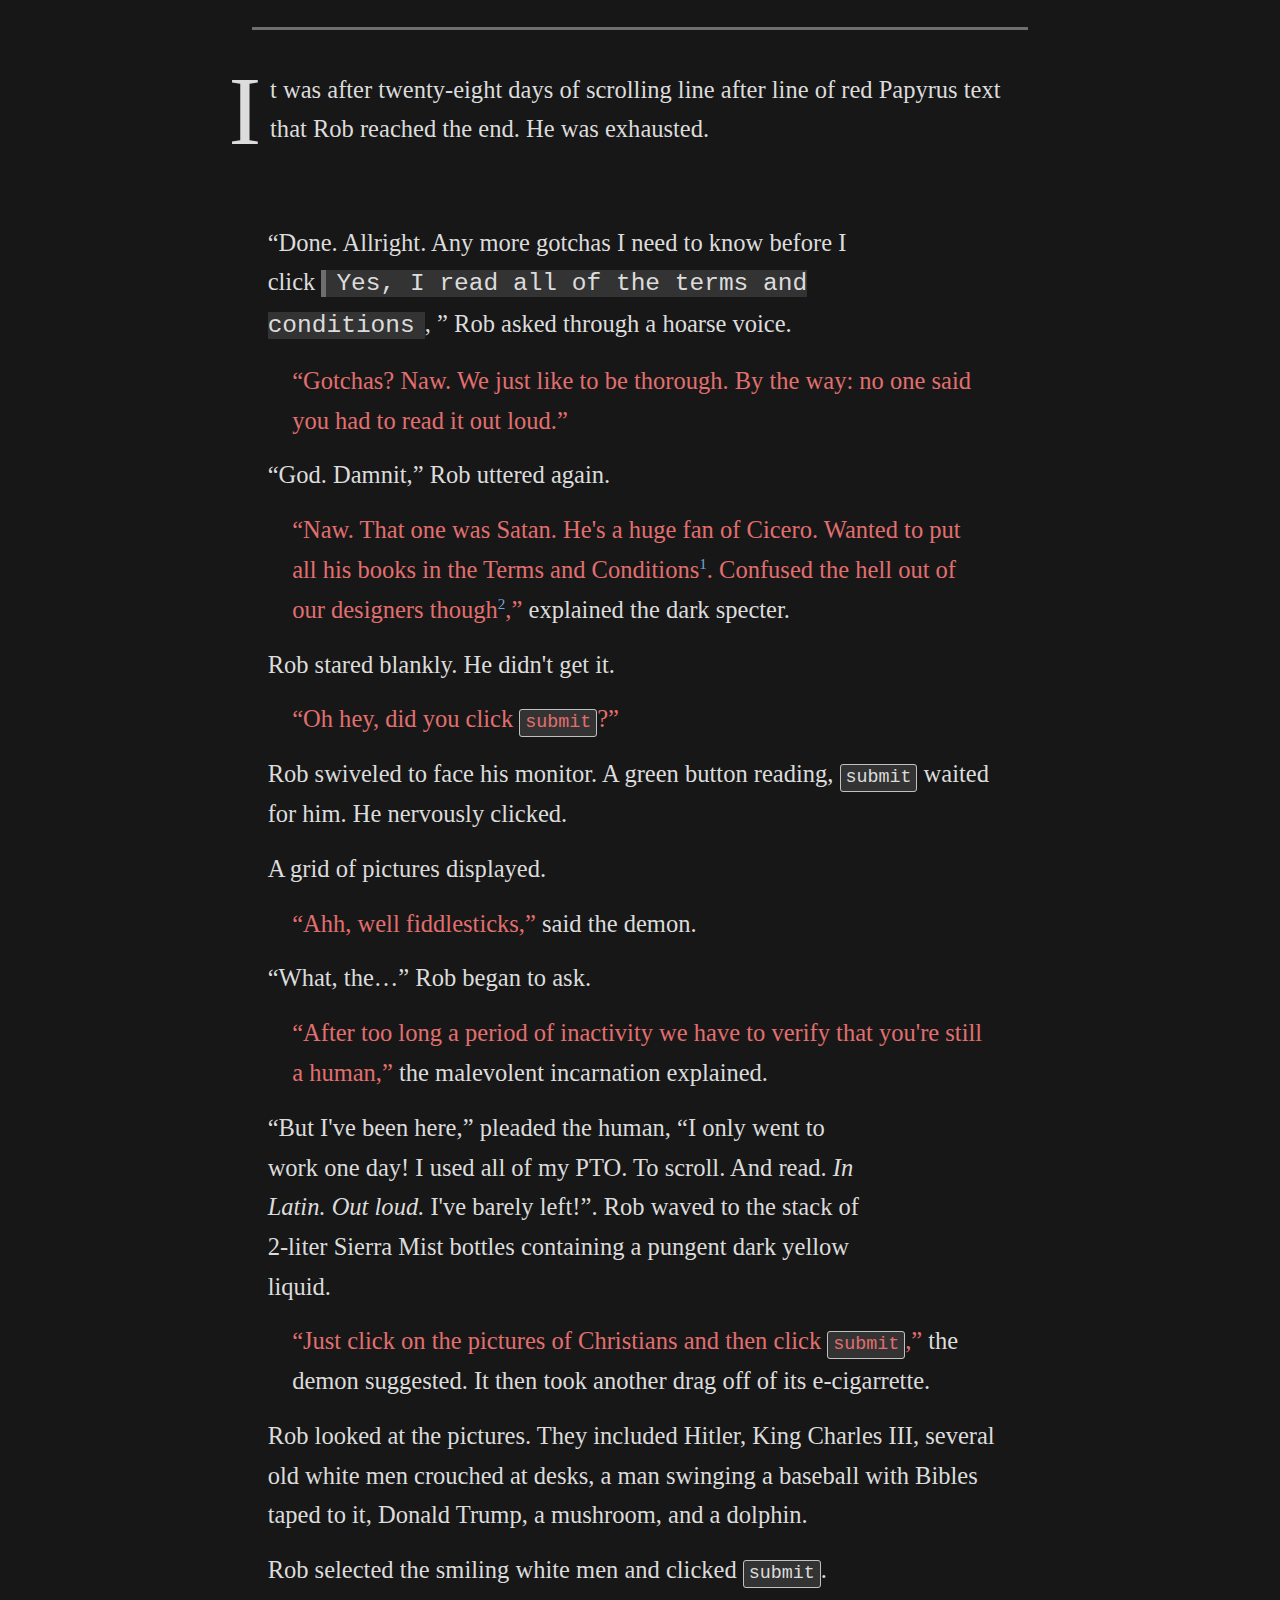
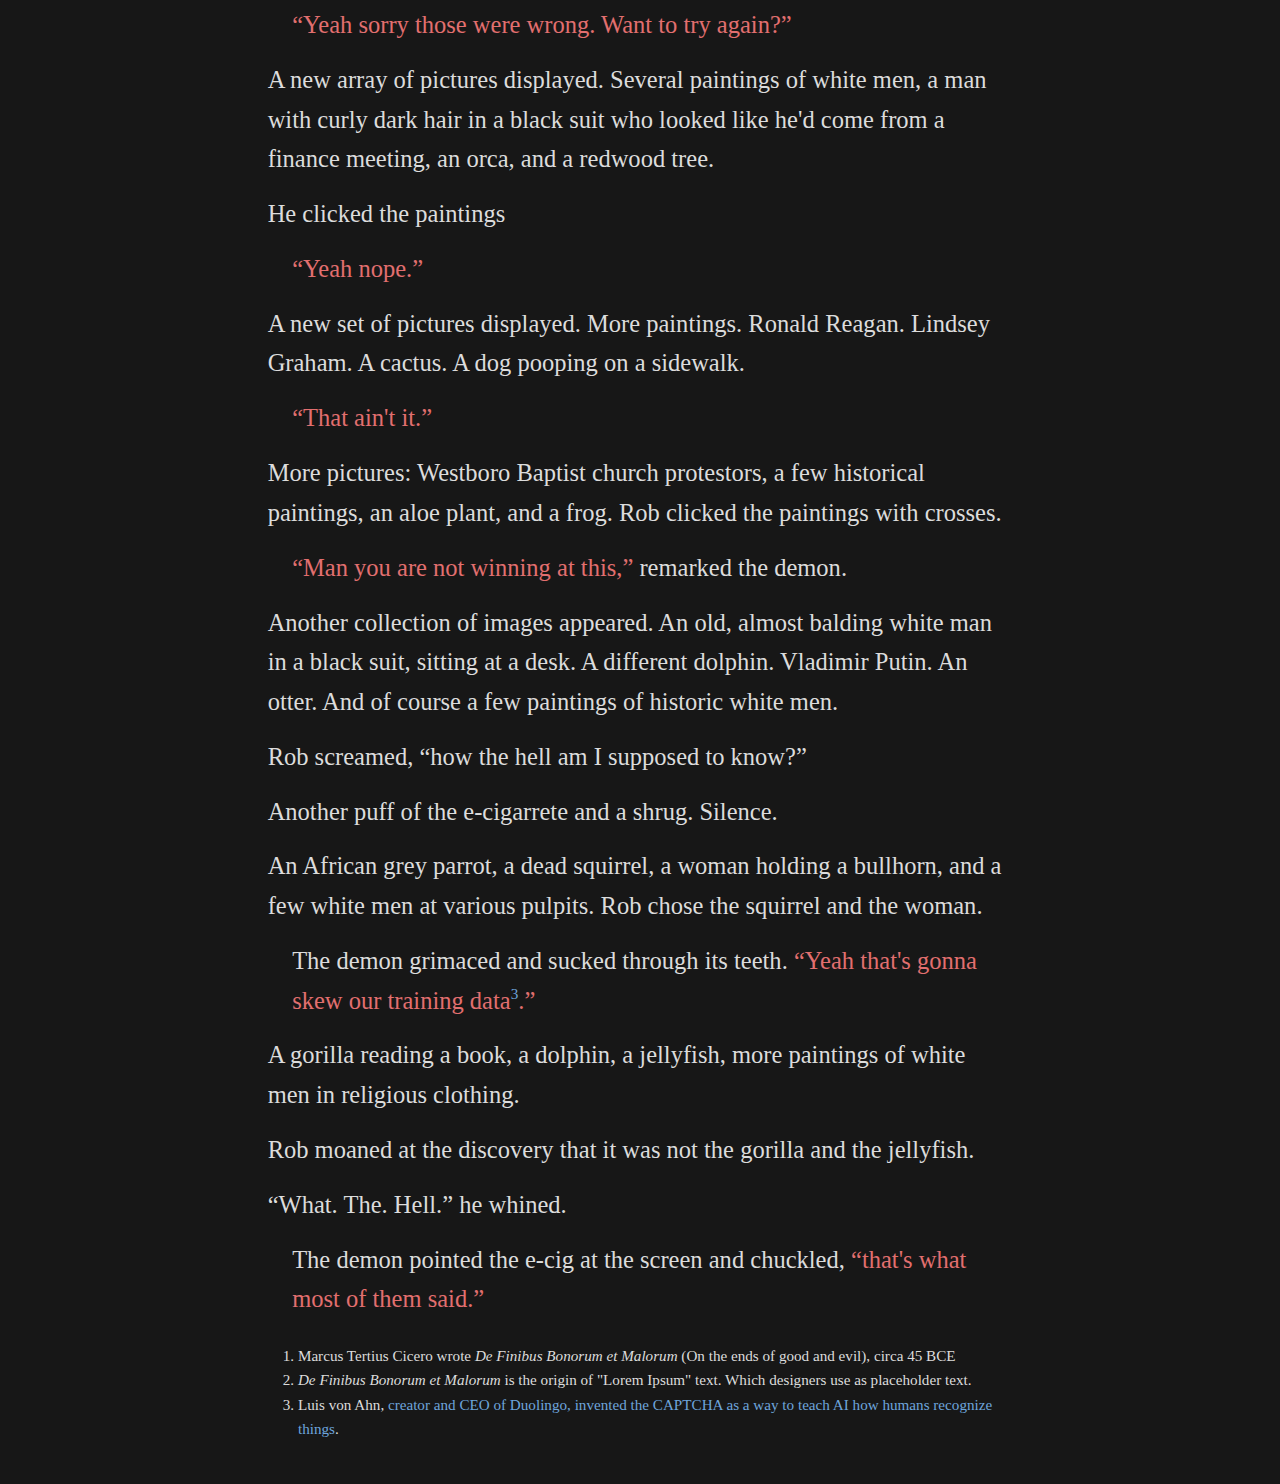
==== commit c5151f95: "adds a part 3 to the devil's code." ====
--- a/the-devils-code/index.html
+++ b/the-devils-code/index.html
@@ -174,6 +174,60 @@
 
                     </p>
                 </article>
+                <article class="story__part story__part--3">
+                    <p>It was after twenty-eight days of scrolling line after line of red Papyrus text that Rob reached the end. He was exhausted.</p>
+                    <p class="story__dialog story__dialog--rob"><q>Done. Allright. Any more gotchas I need to know before I click <samp>Yes, I read all of the terms and conditions</samp>, </q> Rob asked through a hoarse voice. </p>
+                    <p class="story__dialog story__dialog--demon"><q>Gotchas? Naw. We just like to be thorough. By the way: no one said you had to read it out loud.</q></p>
+                    <p class="story__dialog story__dialog--rob"><q>God. Damnit,</q> Rob uttered again. </p>
+                    <p class="story__dialog story__dialog--demon"><q>Naw. That one was Satan. He's a huge fan of Cicero. Wanted to put all his books in the Terms and Conditions<sup><a href="#source-1">1</a></sup>. Confused the hell out of our designers though<sup><a href="#source-2">2</a></sup>,</q> explained the dark specter.</p>
+                    <p>Rob stared blankly.  He didn't get it.</p>
+                    <p class="story__dialog story__dialog--demon"><q>Oh hey, did you click <kbd>submit</kbd>?</q></p>
+                    <p>Rob swiveled to face his monitor. A green button reading, <kbd>submit</kbd> waited for him. He nervously clicked. </p>
+                    <p>A grid of pictures displayed.</p>
+                    <p class="story__dialog story__dialog--demon"><q>Ahh, well fiddlesticks,</q> said the demon.</p>
+                    <p class="story__dialog story__dialog--rob"><q>What, the&hellip;</q> Rob began to ask. </p>
+                    <p class="story__dialog story__dialog--demon"><q>After too long a period of inactivity we have to verify that you're still a human,</q> the malevolent incarnation explained. </p>
+                    <p class="story__dialog story__dialog--rob"><q>But I've been here,</q> pleaded the human, <q>I only went to work one day! I used all of my PTO. To scroll. And read. <em>In Latin. <strong></strong>Out loud.</em> I've barely left!</q>. Rob waved to the stack of 2-liter Sierra Mist bottles containing a pungent dark yellow liquid. </p>
+                    <p class="story__dialog story__dialog--demon"><q>Just click on the pictures of Christians and then click <kbd>submit</kbd>,</q> the demon suggested. It then took another drag off of its e-cigarrette.</p>
+                    <p>Rob looked at the pictures. They included Hitler,  King Charles III, several old white men crouched at desks, a man swinging a baseball with Bibles taped to it,  Donald Trump, a mushroom, and a dolphin. </p>
+                    <p>Rob selected the smiling white men and clicked <kbd>submit</kbd>.</p>
+                    <p class="story__dialog story__dialog--demon"><q>Yeah sorry those were wrong. Want to try again?</q></p>
+                    <p>A new array of pictures displayed. Several paintings of white men, a man with curly dark hair in a black suit who looked like he'd come from a finance meeting, an orca, and a redwood tree. </p>
+                    <p>He clicked the paintings</p>
+                    <p class="story__dialog story__dialog--demon"><q>Yeah nope.</q></p>
+                    <p>A new set of pictures displayed. More paintings. Ronald Reagan. Lindsey Graham. A cactus. A dog pooping on a sidewalk.</p>
+                    <p class="story__dialog story__dialog--demon"><q>That ain't it.</q></p>
+                    <p>More pictures: Westboro Baptist church protestors, a few historical paintings, an aloe plant, and a frog. Rob clicked the paintings with crosses. </p>
+                    <p class="story__dialog story__dialog--demon"><q>Man you are not winning at this,</q> remarked the demon. </p>
+                    <p>Another collection of images appeared.  An old, almost balding white man in a black suit, sitting at a desk. A different dolphin. Vladimir Putin. An otter. And of course a few paintings of historic white men. </p>
+                    <p class="story__dialog story__dialog--rob">Rob  screamed, <q>how the hell am I supposed to know?</q></p>
+                    <p>Another puff of the e-cigarrete and a shrug. Silence.</p>
+                    <p>An African grey parrot, a dead squirrel, a woman holding a bullhorn, and a few white men at various pulpits. Rob chose the squirrel and the woman. </p>
+                    <p class="story__dialog story__dialog--demon">The demon grimaced and sucked through its teeth. <q>Yeah that's gonna skew our training data<sup><a href="#source-3">3</a></sup>.</q></p>
+                    <p>A gorilla reading a book, a dolphin, a jellyfish, more paintings of white men in religious clothing.</p>
+                    <p>Rob moaned at the discovery that it was not the gorilla and the jellyfish. </p>
+                    <p class="story__dialog story__dialog--rob"><q>What. The. Hell.</q> he whined. </p>
+                    <p class="story__dialog story__dialog--demon">The demon pointed the e-cig at the screen and chuckled, <q>that's what most of them said.</q></p>
+                    <footer class="story__partFooter">
+                        <ol class="story__partNotes">
+                            <li id="source-1" class="story__partNote">
+                                <p>
+                                    Marcus Tertius Cicero wrote <i lang="la">De Finibus Bonorum et Malorum</i> (On the ends of good and evil), circa 45 BCE
+                                </p>
+                            </li>
+                            <li id="source-2" class="story__partNote">
+                                <p>
+                                    <i>De Finibus Bonorum et Malorum</i> is the origin of "Lorem Ipsum" text. Which designers use as placeholder text.
+                                </p>
+                            </li>
+                            <li id="source-3" class="story__partNote">
+                                <p>
+                                    Luis von Ahn, <a href="https://www.ted.com/talks/luis_von_ahn_massive_scale_online_collaboration" rel="noopener" target="_blank">creator and CEO of Duolingo, invented the CAPTCHA as a way to teach AI how humans recognize things</a>. 
+                                </p>
+                            </li>
+                        </ol>
+                    </footer>
+                </article>
             </section>
         </main>
         <footer class="g-footer">
--- a/assets/devils-code.css
+++ b/assets/devils-code.css
@@ -104,20 +104,20 @@
     border-top: 3px solid var(--colorNeutralDark);
 }
 
-.story__part p:first-child {
+.story__part > p:first-child {
     font-size: var(--largerTextSize);
     margin-bottom: 3em;
 }
 
 
-.story__part p:first-child:first-letter {
+.story__part > p:first-child:first-letter {
   font-size: 4em;
   vertical-align: middle;
 
 }
 
 @media screen and (min-width: 768px) {
-    .story__part p:first-child:first-letter {
+    .story__part > p:first-child:first-letter {
     float: left;
     line-height: 0.65;
     margin: 0.1em 0.2ex 0.1em -1.6rem
@@ -135,4 +135,21 @@
 
 .story__dialog--demon q {
     color: hsl(0, 66%, 66%);
+}
+
+.story__partFooter {
+    font-size: var(--smallestTextSize);
+}
+
+.story__partNote {
+    list-style-position: outside;
+    text-indent: 0;
+}
+
+.story__partNote p {
+    margin: 0;
+}
+
+.story__part :target {
+    background-color: rgba(255,255, 255, 0.15);
 }